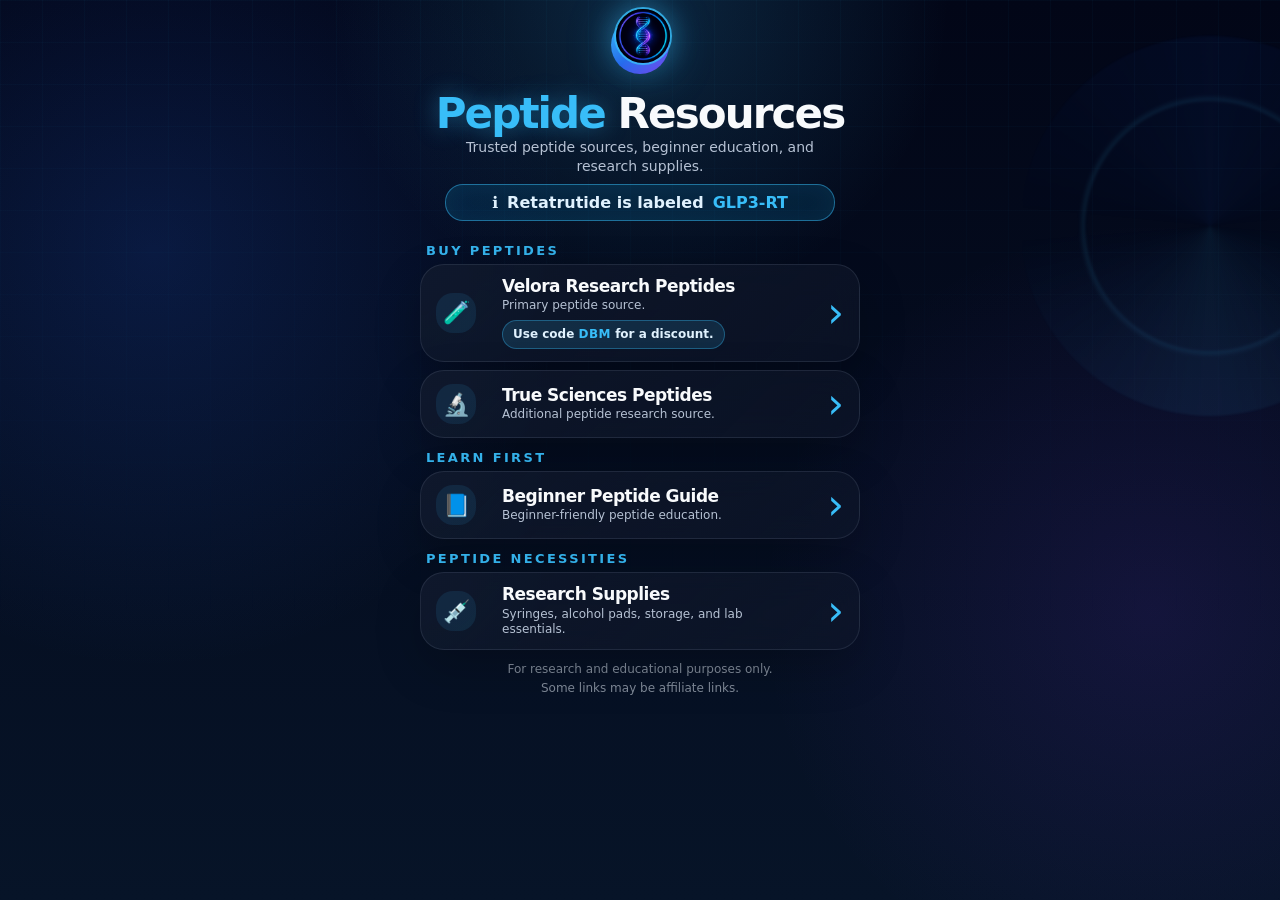
==== index.html @ e6f7795a "Replace emoji logo with biotech profile image" ====
<!DOCTYPE html>
<html lang="en">
<head>
  <meta charset="UTF-8" />
  <meta name="viewport" content="width=device-width, initial-scale=1.0" />
  <title>Peptide Research Resources</title>
  <meta name="description" content="Trusted peptide sources, beginner education, and research supplies from Peptide Research Resources." />
  <link rel="stylesheet" href="styles.css" />

  <meta property="og:title" content="Peptide Research Resources" />
  <meta property="og:description" content="Trusted peptide research resources, guides, and lab essentials." />
  <meta property="og:image" content="https://dbmresources.com/preview.png" />
  <meta property="og:url" content="https://dbmresources.com" />
  <meta property="og:type" content="website" />
  <meta name="twitter:card" content="summary_large_image" />
  <meta name="twitter:title" content="Peptide Research Resources" />
  <meta name="twitter:description" content="Trusted peptide research resources, guides, and lab essentials." />
  <meta name="twitter:image" content="https://dbmresources.com/preview.png" />

</head>
<body>
  <main class="page-shell">
    <section class="hero">
      <div class="logo-wrap">
        <img class="logo-img" src="profile.png" alt="Peptide Resources Icon">
      </div>

      
      <h1><span>Peptide</span> Resources</h1>
      <p class="subtitle">Trusted peptide sources, beginner education, and research supplies.</p>

      <div class="discount-pill"><span class="tag-icon">ℹ️</span> Retatrutide is labeled <strong>GLP3-RT</strong></div>

      <div class="sub-note"></div>
    </section>

    
    <section class="links">

      <div class="section-label">Buy Peptides</div>

      <a class="resource-card" href="https://veloraresearch.com/?ref=rbwcevna" target="_blank" rel="noopener noreferrer">
        <div class="icon">🧪</div>
        <div class="card-copy">
          <h2>Velora Research Peptides</h2>
          <p>Primary peptide source.<br><span class="code-callout">Use code <strong>DBM</strong> for a discount.</span></p>
        </div>
        <div class="arrow">›</div>
      </a>

      <a class="resource-card" href="https://true-sciences.com/aff/dbm" target="_blank" rel="noopener noreferrer">
        <div class="icon">🔬</div>
        <div class="card-copy">
          <h2>True Sciences Peptides</h2>
          <p>Additional peptide research source.</p>
        </div>
        <div class="arrow">›</div>
      </a>

      <div class="section-label">Learn First</div>

      <a class="resource-card" href="https://velorapeptideguide.lovable.app/" target="_blank" rel="noopener noreferrer">
        <div class="icon">📘</div>
        <div class="card-copy">
          <h2>Beginner Peptide Guide</h2>
          <p>Beginner-friendly peptide education.</p>
        </div>
        <div class="arrow">›</div>
      </a>

      <div class="section-label">Peptide Necessities</div>

      <a class="resource-card" href="supplies.html">
        <div class="icon">💉</div>
        <div class="card-copy">
          <h2>Research Supplies</h2>
          <p>Syringes, alcohol pads, storage, and lab essentials.</p>
        </div>
        <div class="arrow">›</div>
      </a>
    </section>


    <footer>
      <p>For research and educational purposes only.</p>
      <p>Some links may be affiliate links.</p>
    </footer>
  </main>
</body>
</html>
---- styles.css ----
* {
  margin: 0;
  padding: 0;
  box-sizing: border-box;
}

:root {
  --bg: #020617;
  --bg-2: #071428;
  --card: rgba(15, 23, 42, 0.72);
  --card-2: rgba(2, 6, 23, 0.72);
  --border: rgba(56, 189, 248, 0.22);
  --border-strong: rgba(56, 189, 248, 0.5);
  --text: #f8fafc;
  --muted: #b6c2d4;
  --blue: #38bdf8;
  --blue-deep: #2563eb;
  --shadow: rgba(56, 189, 248, 0.25);
}

html {
  min-height: 100%;
}

body {
  min-height: 100vh;
  color: var(--text);
  font-family: Inter, ui-sans-serif, system-ui, -apple-system, BlinkMacSystemFont, "Segoe UI", sans-serif;
  background:
    radial-gradient(circle at 50% 0%, rgba(56, 189, 248, 0.18), transparent 28%),
    radial-gradient(circle at 12% 28%, rgba(37, 99, 235, 0.18), transparent 32%),
    radial-gradient(circle at 90% 68%, rgba(124, 58, 237, 0.12), transparent 30%),
    linear-gradient(180deg, #020617 0%, #071428 100%);
  display: flex;
  justify-content: center;
  padding: 28px 18px 34px;
  overflow-x: hidden;
}

body::before {
  content: "";
  position: fixed;
  inset: 0;
  pointer-events: none;
  background:
    linear-gradient(rgba(56, 189, 248, 0.045) 1px, transparent 1px),
    linear-gradient(90deg, rgba(56, 189, 248, 0.045) 1px, transparent 1px);
  background-size: 42px 42px;
  mask-image: linear-gradient(to bottom, rgba(0, 0, 0, 0.75), transparent 72%);
  z-index: -2;
}

body::after {
  content: "";
  position: fixed;
  width: 380px;
  height: 380px;
  top: 4%;
  right: -120px;
  opacity: 0.38;
  pointer-events: none;
  background:
    radial-gradient(circle, transparent 46%, rgba(56, 189, 248, 0.25) 47%, transparent 49%),
    conic-gradient(from 90deg, transparent, rgba(56, 189, 248, 0.2), transparent, rgba(37, 99, 235, 0.16), transparent);
  border-radius: 50%;
  filter: blur(1px);
  z-index: -1;
}

.page-shell {
  width: 100%;
  max-width: 440px;
  animation: rise 0.6s ease both;
}

@keyframes rise {
  from {
    transform: translateY(12px);
    opacity: 0;
  }
  to {
    transform: translateY(0);
    opacity: 1;
  }
}

.hero {
  text-align: center;
  padding: 0 0 14px;
}

.hero-tight {
  padding-top: 4px;
}

.logo-wrap {
  width: 78px;
  height: 78px;
  margin: 0 auto 10px;
  padding: 3px;
  border-radius: 50%;
  background: linear-gradient(135deg, var(--blue), var(--blue-deep), #7c3aed);
  box-shadow: 0 0 45px rgba(56, 189, 248, 0.35);
}

.logo {
  width: 100%;
  height: 100%;
  border-radius: 50%;
  background:
    radial-gradient(circle at 35% 25%, rgba(255, 255, 255, 0.16), transparent 28%),
    linear-gradient(135deg, #020617, #0f172a);
  display: flex;
  align-items: center;
  justify-content: center;
  font-size: 28px;
  letter-spacing: -1px;
  font-weight: 900;
  color: white;
}

.logo-img {
  width: 104px;
  height: 104px;
  border-radius: 50%;
  object-fit: cover;
  margin: 0 auto 18px;
  display: block;
  border: 2px solid rgba(56, 189, 248, 0.85);
  box-shadow: 0 0 45px rgba(56, 189, 248, 0.35);
}

.eyebrow {
  color: var(--blue);
  text-transform: uppercase;
  letter-spacing: 0.22em;
  font-size: 12px;
  font-weight: 800;
  margin-bottom: 8px;
}

h1 {
  font-size: clamp(38px, 10vw, 54px);
  line-height: 0.95;
  letter-spacing: -0.045em;
  margin-bottom: 8px;
}

h1 span {
  color: var(--blue);
  text-shadow: 0 0 24px rgba(56, 189, 248, 0.45);
}

.subtitle {
  color: var(--muted);
  line-height: 1.5;
  font-size: 16px;
  max-width: 350px;
  margin: 0 auto 12px;
}

.discount-pill {
  display: inline-flex;
  gap: 9px;
  align-items: center;
  justify-content: center;
  width: 100%;
  max-width: 390px;
  padding: 10px 14px;
  border-radius: 18px;
  border: 1px solid var(--border-strong);
  background: rgba(14, 165, 233, 0.12);
  color: #e0f2fe;
  font-weight: 700;
  box-shadow: inset 0 0 24px rgba(56, 189, 248, 0.08);
}

.discount-pill strong {
  color: var(--blue);
}

.links {
  display: grid;
  gap: 10px;
}

.resource-card,
.note-card {
  width: 100%;
  border-radius: 24px;
  border: 1px solid rgba(148, 163, 184, 0.15);
  background:
    linear-gradient(135deg, rgba(15, 23, 42, 0.9), rgba(15, 23, 42, 0.58)),
    radial-gradient(circle at 0% 0%, rgba(56, 189, 248, 0.12), transparent 30%);
  color: var(--text);
  text-decoration: none;
  padding: 15px;
  min-height: 78px;
  display: grid;
  grid-template-columns: 52px 1fr auto;
  align-items: center;
  gap: 14px;
  backdrop-filter: blur(16px);
  box-shadow: 0 18px 48px rgba(0, 0, 0, 0.2);
  transition: transform 0.22s ease, border-color 0.22s ease, box-shadow 0.22s ease;
}

.resource-card:hover {
  transform: translateY(-4px);
  border-color: var(--border-strong);
  box-shadow: 0 0 34px var(--shadow);
}

.icon {
  width: 52px;
  height: 52px;
  border-radius: 17px;
  background: rgba(56, 189, 248, 0.1);
  display: flex;
  align-items: center;
  justify-content: center;
  font-size: 30px;
}

.card-copy h2,
.note-card h2 {
  font-size: 18px;
  line-height: 1.1;
  margin-bottom: 6px;
  letter-spacing: -0.03em;
}

.card-copy p,
.note-card p {
  color: var(--muted);
  line-height: 1.42;
  font-size: 13px;
}

.arrow {
  color: var(--blue);
  font-size: 42px;
  line-height: 1;
  padding-left: 4px;
}

.back-link {
  display: inline-flex;
  color: #bfdbfe;
  text-decoration: none;
  font-weight: 800;
  margin-bottom: 18px;
}

.back-link:hover {
  color: var(--blue);
}

.note-card {
  grid-template-columns: 52px 1fr;
  border-color: rgba(124, 58, 237, 0.28);
  background:
    linear-gradient(135deg, rgba(30, 41, 59, 0.85), rgba(15, 23, 42, 0.72)),
    radial-gradient(circle at 0% 0%, rgba(124, 58, 237, 0.18), transparent 35%);
}

footer {
  text-align: center;
  margin-top: 28px;
  color: rgba(203, 213, 225, 0.62);
  font-size: 12px;
  line-height: 1.55;
}

@media (max-width: 420px) {
  body {
    padding: 22px 14px 30px;
  }

  .resource-card,
  .note-card {
    grid-template-columns: 44px 1fr auto;
    border-radius: 22px;
    padding: 17px;
  }

  .icon {
    width: 44px;
    height: 44px;
    font-size: 25px;
    border-radius: 15px;
  }

  .card-copy h2,
  .note-card h2 {
    font-size: 18px;
  }
}


.sub-note {
  text-align: center;
  margin-top: 14px;
  color: #7fbfff;
  font-size: 13px;
  opacity: .92;
}

.sub-note strong {
  color: #38bdf8;
}


.section-label {
  margin: 7px 0 -3px;
  color: #38bdf8;
  font-size: 13px;
  font-weight: 900;
  letter-spacing: .18em;
  text-transform: uppercase;
  text-align: left;
  padding-left: 6px;
  opacity: .95;
}


.code-callout {
  display: inline-block;
  margin-top: 6px;
  padding: 6px 10px;
  border-radius: 999px;
  background: rgba(56, 189, 248, 0.14);
  border: 1px solid rgba(56, 189, 248, 0.35);
  color: #e0f2fe;
  font-weight: 800;
}

.code-callout strong {
  color: #38bdf8;
  letter-spacing: .04em;
}


.logo{
    width:72px!important;
    height:72px!important;
}

.section-title{
    margin-top:16px!important;
    margin-bottom:6px!important;
}

.card{
    padding:14px 18px!important;
}

.hero-subtitle{
    margin-bottom:12px !important;
}

.discount-pill{
    margin-bottom:12px !important;
}

.section-title{
    margin-top:10px !important;
    margin-bottom:4px !important;
}

.card{
    padding:12px 18px !important;
}

.cards-container{
    gap:10px !important;
}

.logo{
    width:64px !important;
    height:64px !important;
}


/* Tight homepage spacing override */
.hero {
  padding: 0 0 4px !important;
}

.logo-wrap {
  width: 58px !important;
  height: 58px !important;
  margin: 0 auto 6px !important;
}

.logo {
  font-size: 22px !important;
}

h1 {
  font-size: 42px !important;
  margin-bottom: 4px !important;
}

.subtitle {
  margin-bottom: 8px !important;
  font-size: 14px !important;
  line-height: 1.35 !important;
}

.discount-pill {
  padding: 8px 12px !important;
  margin-bottom: 0 !important;
}

.links {
  gap: 8px !important;
}

.section-label {
  margin: 4px 0 -2px !important;
}

.resource-card {
  min-height: 68px !important;
  padding: 12px 15px !important;
}

.icon {
  width: 40px !important;
  height: 40px !important;
  font-size: 22px !important;
}

.card-copy h2 {
  font-size: 17px !important;
  margin-bottom: 3px !important;
}

.card-copy p {
  font-size: 12px !important;
  line-height: 1.28 !important;
}

footer {
  margin-top: 10px !important;
}

/* Raise biotech logo slightly */
.logo-wrap{
    margin-top:-12px !important;
    margin-bottom:20px !important;
}


.logo-img {
  width: 58px !important;
  height: 58px !important;
  border-radius: 50% !important;
  object-fit: cover !important;
  display: block !important;
  margin: -12px auto 18px auto !important;
  border: 2px solid rgba(56, 189, 248, 0.85) !important;
  box-shadow: 0 0 28px rgba(56, 189, 248, 0.35) !important;
}
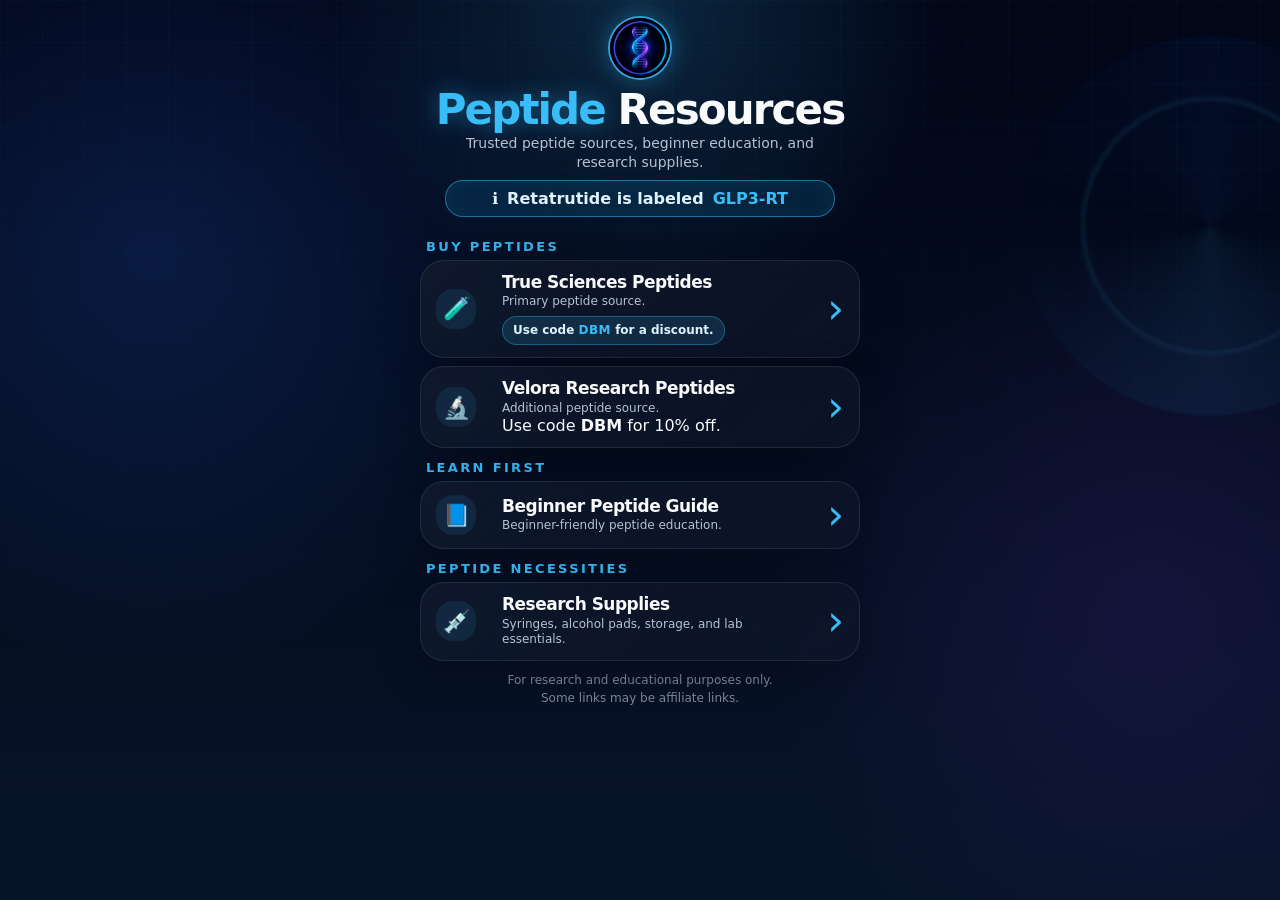
==== commit 258530d3: "Make True Sciences primary source" ====
--- a/index.html
+++ b/index.html
@@ -42,7 +42,7 @@
       <a class="resource-card" href="https://veloraresearch.com/?ref=rbwcevna" target="_blank" rel="noopener noreferrer">
         <div class="icon">🧪</div>
         <div class="card-copy">
-          <h2>Velora Research Peptides</h2>
+          <h2>True Sciences Peptides</h2>
           <p>Primary peptide source.<br><span class="code-callout">Use code <strong>DBM</strong> for a discount.</span></p>
         </div>
         <div class="arrow">›</div>
@@ -51,8 +51,9 @@
       <a class="resource-card" href="https://true-sciences.com/aff/dbm" target="_blank" rel="noopener noreferrer">
         <div class="icon">🔬</div>
         <div class="card-copy">
-          <h2>True Sciences Peptides</h2>
-          <p>Additional peptide research source.</p>
+          <h2>Velora Research Peptides</h2>
+          <p>Additional peptide source.
+<div class="code-pill">Use code <strong>DBM</strong> for 10% off.</div></p>
         </div>
         <div class="arrow">›</div>
       </a>
--- a/styles.css
+++ b/styles.css
@@ -464,3 +464,29 @@
   box-shadow: 0 0 28px rgba(56, 189, 248, 0.35) !important;
 }
 
+
+/* Clean logo image layering */
+.logo-wrap {
+  width: auto !important;
+  height: auto !important;
+  padding: 0 !important;
+  background: transparent !important;
+  box-shadow: none !important;
+  display: flex !important;
+  justify-content: center !important;
+  align-items: center !important;
+  margin: -12px auto 10px auto !important;
+}
+
+.logo-img {
+  width: 64px !important;
+  height: 64px !important;
+  border-radius: 50% !important;
+  object-fit: cover !important;
+  object-position: center center !important;
+  display: block !important;
+  margin: 0 auto !important;
+  border: 2px solid rgba(56, 189, 248, 0.85) !important;
+  box-shadow: 0 0 24px rgba(56, 189, 248, 0.35) !important;
+  background: #020617 !important;
+}
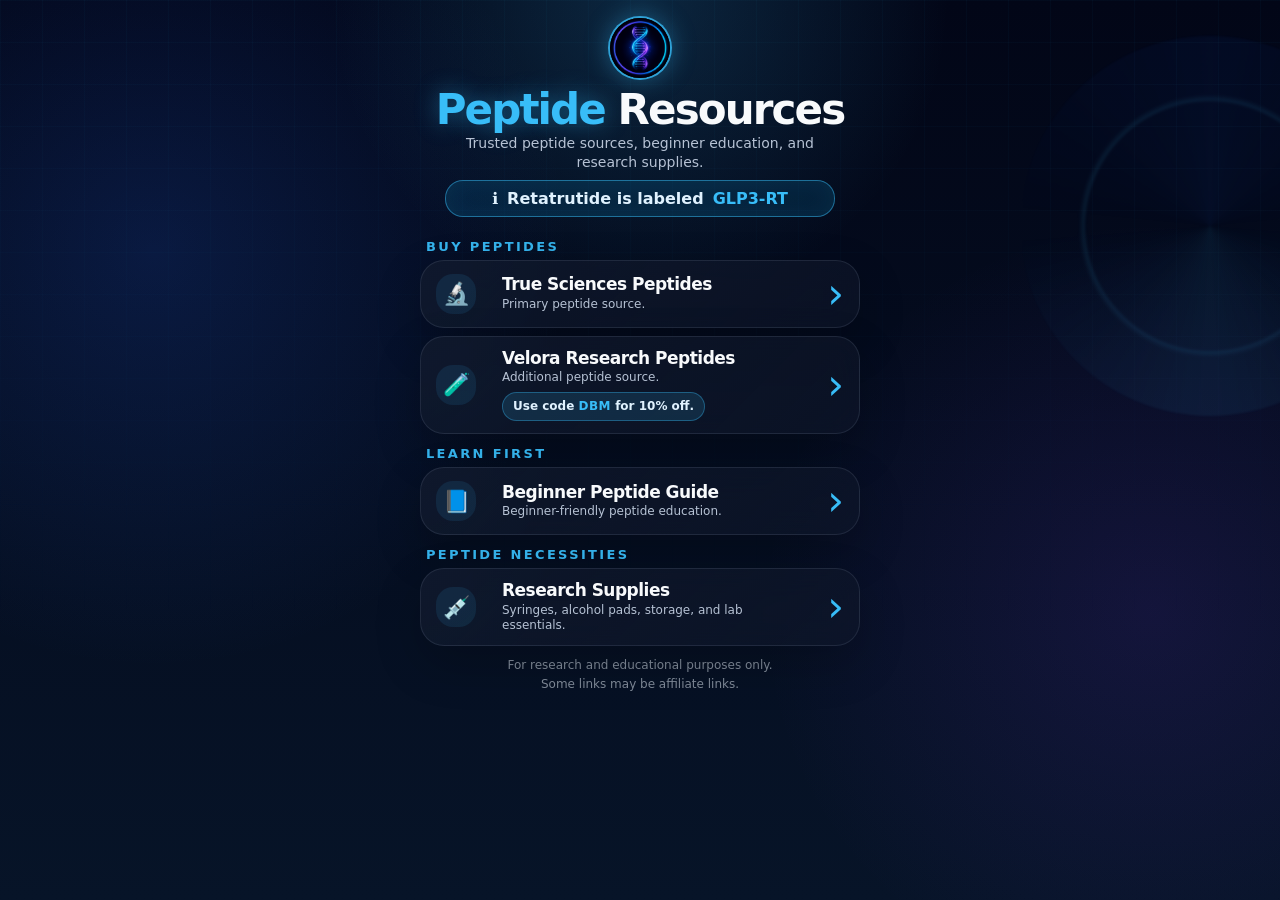
==== commit a657cb02: "Correct peptide source order and coupon" ====
--- a/index.html
+++ b/index.html
@@ -37,28 +37,29 @@
     
     <section class="links">
 
+      
       <div class="section-label">Buy Peptides</div>
+
+      <a class="resource-card" href="https://true-sciences.com/aff/dbm" target="_blank" rel="noopener noreferrer">
+        <div class="icon">🔬</div>
+        <div class="card-copy">
+          <h2>True Sciences Peptides</h2>
+          <p>Primary peptide source.</p>
+        </div>
+        <div class="arrow">›</div>
+      </a>
 
       <a class="resource-card" href="https://veloraresearch.com/?ref=rbwcevna" target="_blank" rel="noopener noreferrer">
         <div class="icon">🧪</div>
         <div class="card-copy">
-          <h2>True Sciences Peptides</h2>
-          <p>Primary peptide source.<br><span class="code-callout">Use code <strong>DBM</strong> for a discount.</span></p>
-        </div>
-        <div class="arrow">›</div>
-      </a>
-
-      <a class="resource-card" href="https://true-sciences.com/aff/dbm" target="_blank" rel="noopener noreferrer">
-        <div class="icon">🔬</div>
-        <div class="card-copy">
           <h2>Velora Research Peptides</h2>
-          <p>Additional peptide source.
-<div class="code-pill">Use code <strong>DBM</strong> for 10% off.</div></p>
+          <p>Additional peptide source.<br><span class="code-callout">Use code <strong>DBM</strong> for 10% off.</span></p>
         </div>
         <div class="arrow">›</div>
       </a>
 
       <div class="section-label">Learn First</div>
+
 
       <a class="resource-card" href="https://velorapeptideguide.lovable.app/" target="_blank" rel="noopener noreferrer">
         <div class="icon">📘</div>
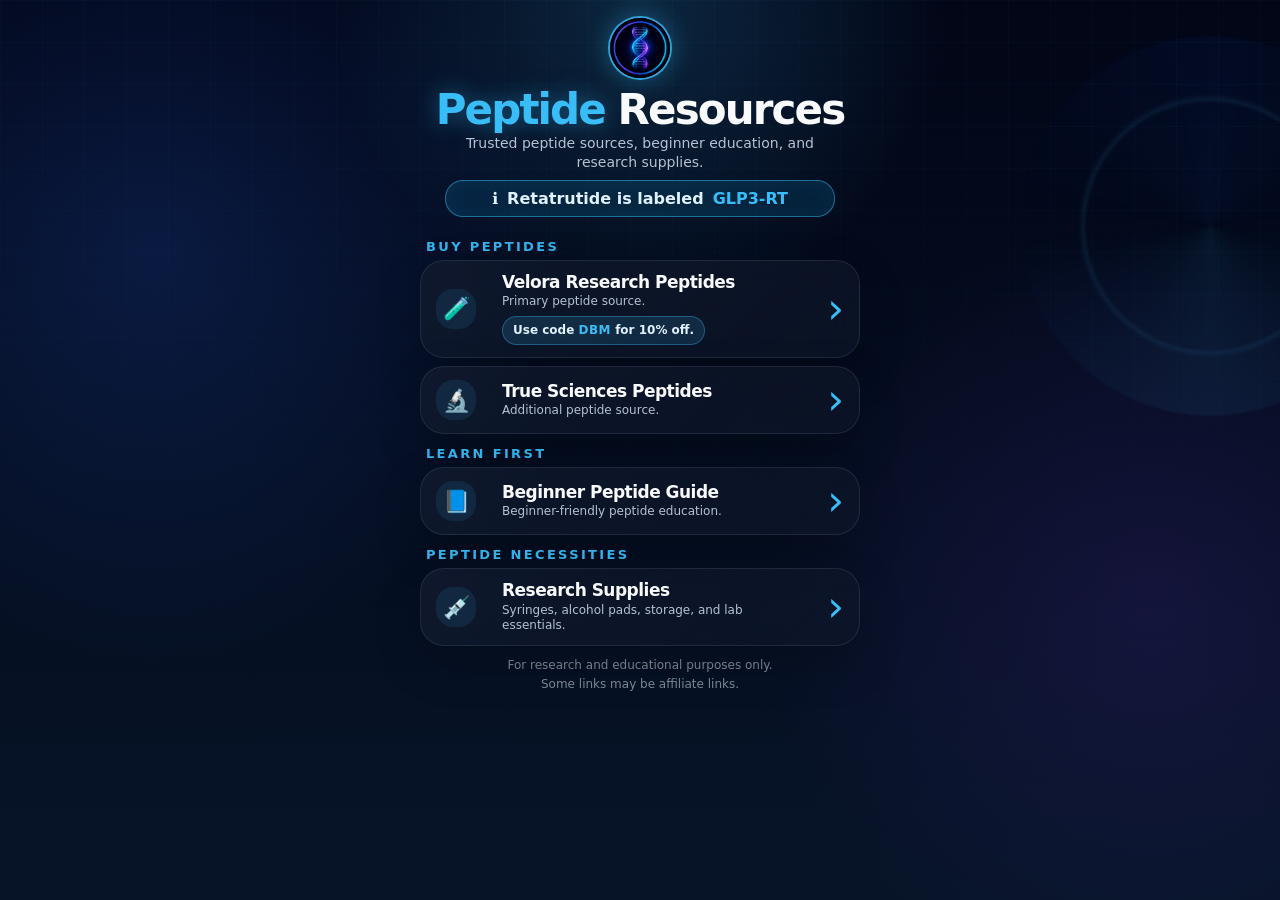
==== commit 56f7004f: "Restore Velora as primary source" ====
--- a/index.html
+++ b/index.html
@@ -7,14 +7,23 @@
   <meta name="description" content="Trusted peptide sources, beginner education, and research supplies from Peptide Research Resources." />
   <link rel="stylesheet" href="styles.css" />
 
-  <meta property="og:title" content="Peptide Research Resources" />
-  <meta property="og:description" content="Trusted peptide research resources, guides, and lab essentials." />
+
+
+
+
+  <meta property="og:title" content="Peptide Resources" />
+  <meta property="og:description" content="Trusted peptide sources, beginner education, and research supplies." />
   <meta property="og:image" content="https://dbmresources.com/preview.png" />
-  <meta property="og:url" content="https://dbmresources.com" />
+  <meta property="og:image:secure_url" content="https://dbmresources.com/preview.png" />
+  <meta property="og:image:type" content="image/png" />
+  <meta property="og:image:width" content="1200" />
+  <meta property="og:image:height" content="630" />
+  <meta property="og:url" content="https://dbmresources.com/" />
   <meta property="og:type" content="website" />
+
   <meta name="twitter:card" content="summary_large_image" />
-  <meta name="twitter:title" content="Peptide Research Resources" />
-  <meta name="twitter:description" content="Trusted peptide research resources, guides, and lab essentials." />
+  <meta name="twitter:title" content="Peptide Resources" />
+  <meta name="twitter:description" content="Trusted peptide sources, beginner education, and research supplies." />
   <meta name="twitter:image" content="https://dbmresources.com/preview.png" />
 
 </head>
@@ -40,20 +49,20 @@
       
       <div class="section-label">Buy Peptides</div>
 
+      <a class="resource-card" href="https://veloraresearch.com/?ref=rbwcevna" target="_blank" rel="noopener noreferrer">
+        <div class="icon">🧪</div>
+        <div class="card-copy">
+          <h2>Velora Research Peptides</h2>
+          <p>Primary peptide source.<br><span class="code-callout">Use code <strong>DBM</strong> for 10% off.</span></p>
+        </div>
+        <div class="arrow">›</div>
+      </a>
+
       <a class="resource-card" href="https://true-sciences.com/aff/dbm" target="_blank" rel="noopener noreferrer">
         <div class="icon">🔬</div>
         <div class="card-copy">
           <h2>True Sciences Peptides</h2>
-          <p>Primary peptide source.</p>
-        </div>
-        <div class="arrow">›</div>
-      </a>
-
-      <a class="resource-card" href="https://veloraresearch.com/?ref=rbwcevna" target="_blank" rel="noopener noreferrer">
-        <div class="icon">🧪</div>
-        <div class="card-copy">
-          <h2>Velora Research Peptides</h2>
-          <p>Additional peptide source.<br><span class="code-callout">Use code <strong>DBM</strong> for 10% off.</span></p>
+          <p>Additional peptide source.</p>
         </div>
         <div class="arrow">›</div>
       </a>
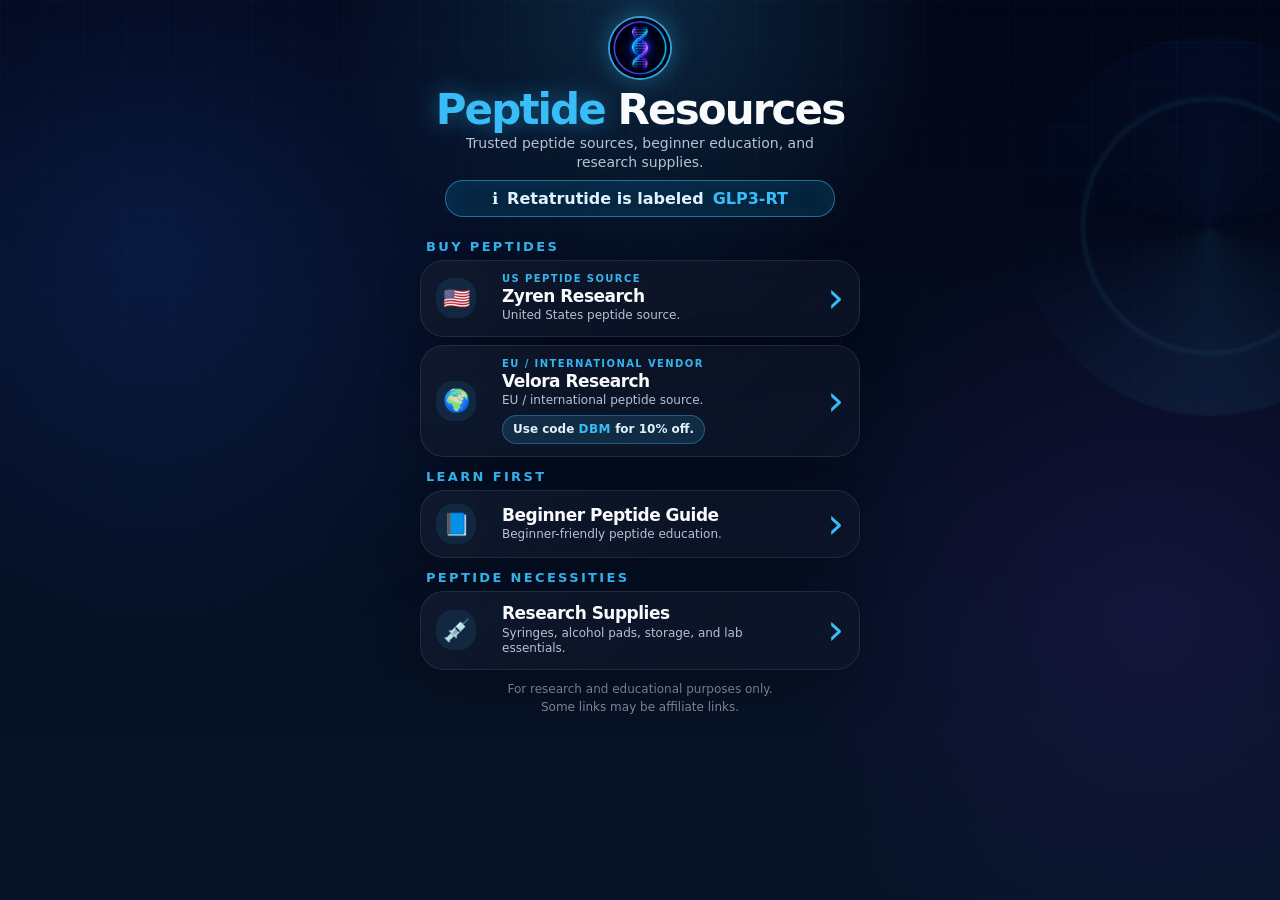
==== commit b26e03c3: "Update peptide vendors to Zyren and Velora" ====
--- a/index.html
+++ b/index.html
@@ -47,27 +47,31 @@
     <section class="links">
 
       
+      
       <div class="section-label">Buy Peptides</div>
 
-      <a class="resource-card" href="https://veloraresearch.com/?ref=rbwcevna" target="_blank" rel="noopener noreferrer">
-        <div class="icon">🧪</div>
+      <a class="resource-card" href="https://zyrenresearch.com" target="_blank" rel="noopener noreferrer">
+        <div class="icon">🇺🇸</div>
         <div class="card-copy">
-          <h2>Velora Research Peptides</h2>
-          <p>Primary peptide source.<br><span class="code-callout">Use code <strong>DBM</strong> for 10% off.</span></p>
+          <div class="vendor-tag">US Peptide Source</div>
+          <h2>Zyren Research</h2>
+          <p>United States peptide source.</p>
         </div>
         <div class="arrow">›</div>
       </a>
 
-      <a class="resource-card" href="https://true-sciences.com/aff/dbm" target="_blank" rel="noopener noreferrer">
-        <div class="icon">🔬</div>
+      <a class="resource-card" href="https://veloraresearch.com/?ref=rbwcevna" target="_blank" rel="noopener noreferrer">
+        <div class="icon">🌍</div>
         <div class="card-copy">
-          <h2>True Sciences Peptides</h2>
-          <p>Additional peptide source.</p>
+          <div class="vendor-tag">EU / International Vendor</div>
+          <h2>Velora Research</h2>
+          <p>EU / international peptide source.<br><span class="code-callout">Use code <strong>DBM</strong> for 10% off.</span></p>
         </div>
         <div class="arrow">›</div>
       </a>
 
       <div class="section-label">Learn First</div>
+
 
 
       <a class="resource-card" href="https://velorapeptideguide.lovable.app/" target="_blank" rel="noopener noreferrer">
--- a/styles.css
+++ b/styles.css
@@ -490,3 +490,14 @@
   box-shadow: 0 0 24px rgba(56, 189, 248, 0.35) !important;
   background: #020617 !important;
 }
+
+
+.vendor-tag {
+  color: #38bdf8;
+  font-size: 10px;
+  font-weight: 900;
+  letter-spacing: .14em;
+  text-transform: uppercase;
+  margin-bottom: 3px;
+  opacity: .95;
+}
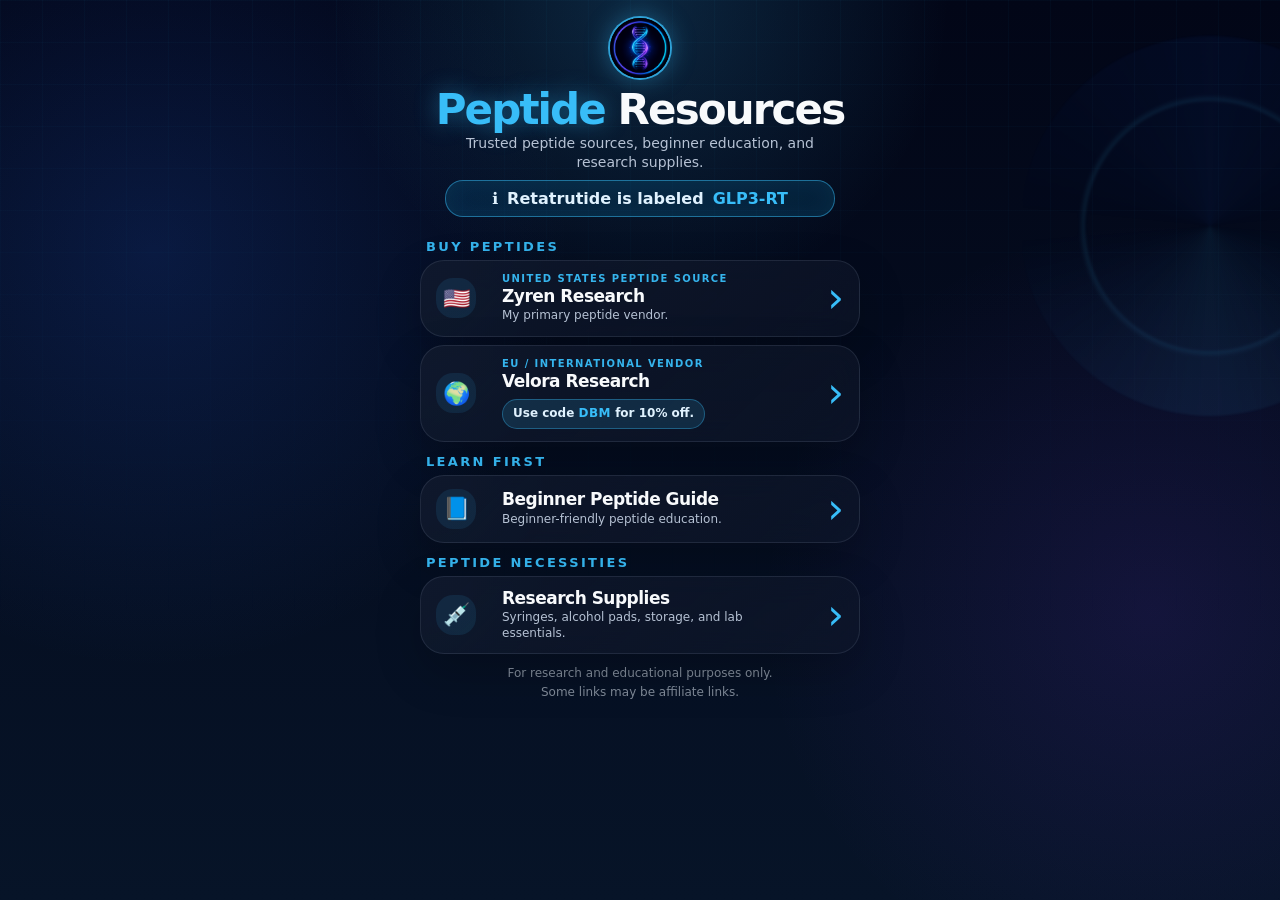
==== commit 52e55fe6: "Refine vendor descriptions" ====
--- a/index.html
+++ b/index.html
@@ -53,9 +53,9 @@
       <a class="resource-card" href="https://zyrenresearch.com" target="_blank" rel="noopener noreferrer">
         <div class="icon">🇺🇸</div>
         <div class="card-copy">
-          <div class="vendor-tag">US Peptide Source</div>
+          <div class="vendor-tag">United States Peptide Source</div>
           <h2>Zyren Research</h2>
-          <p>United States peptide source.</p>
+          <p>My primary peptide vendor.</p>
         </div>
         <div class="arrow">›</div>
       </a>
@@ -65,7 +65,7 @@
         <div class="card-copy">
           <div class="vendor-tag">EU / International Vendor</div>
           <h2>Velora Research</h2>
-          <p>EU / international peptide source.<br><span class="code-callout">Use code <strong>DBM</strong> for 10% off.</span></p>
+          <p><span class="code-callout">Use code <strong>DBM</strong> for 10% off.</span></p>
         </div>
         <div class="arrow">›</div>
       </a>
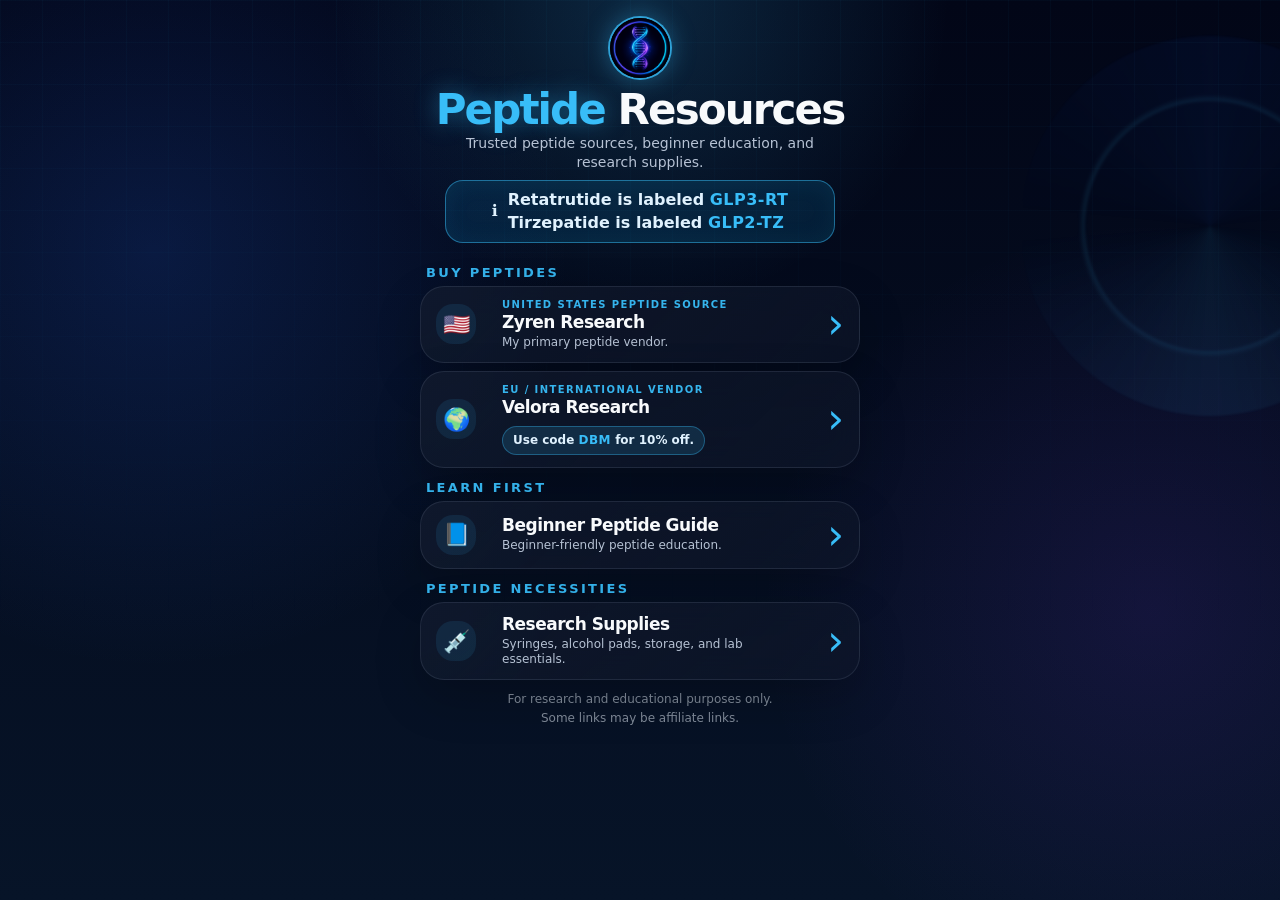
==== commit 9b3089b1: "Add tirzepatide GLP2-TZ naming note" ====
--- a/index.html
+++ b/index.html
@@ -38,7 +38,15 @@
       <h1><span>Peptide</span> Resources</h1>
       <p class="subtitle">Trusted peptide sources, beginner education, and research supplies.</p>
 
-      <div class="discount-pill"><span class="tag-icon">ℹ️</span> Retatrutide is labeled <strong>GLP3-RT</strong></div>
+      
+<div class="discount-pill naming-guide">
+  <span class="tag-icon">ℹ️</span>
+  <div>
+    <div>Retatrutide is labeled <strong>GLP3-RT</strong></div>
+    <div>Tirzepatide is labeled <strong>GLP2-TZ</strong></div>
+  </div>
+</div>
+
 
       <div class="sub-note"></div>
     </section>
--- a/styles.css
+++ b/styles.css
@@ -501,3 +501,21 @@
   margin-bottom: 3px;
   opacity: .95;
 }
+
+
+.naming-guide {
+  gap: 10px !important;
+  line-height: 1.35 !important;
+  text-align: left !important;
+}
+
+.naming-guide > div {
+  display: flex;
+  flex-direction: column;
+  gap: 2px;
+}
+
+.naming-guide strong {
+  color: #38bdf8;
+  letter-spacing: .03em;
+}
